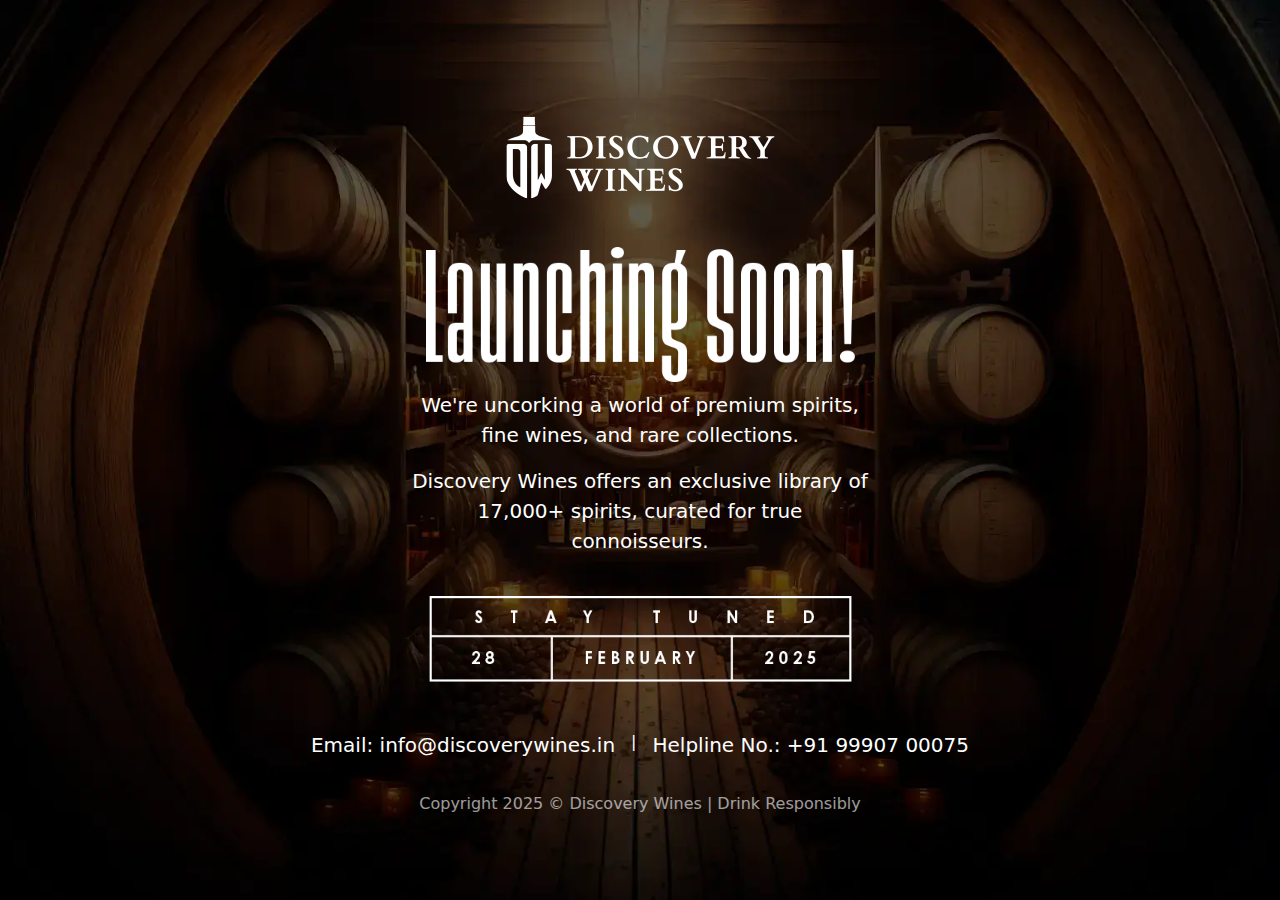
==== pages/index.html @ 6f225e6a "first commit" ====
<!DOCTYPE html>
<html lang="en">
<head>
    <meta charset="UTF-8">
    <meta name="viewport" content="width=device-width, initial-scale=1.0">
    <title>Discoverywines</title>
    <!-- bootstrap  css link  -->
    <link href="https://cdn.jsdelivr.net/npm/bootstrap@5.3.3/dist/css/bootstrap.min.css" rel="stylesheet">
    <!-- custom css link  -->
    <link rel="stylesheet" href="../css/style.css">
</head>
<body>
    
    <div class="index-page">
        <div class="index-page-main d-flex align-items-center">
        <img src="../assets/Background.webp" alt="image" class='img-fluid back-img' />
        <div class="container text-white text-center d-flex flex-column align-items-center pt-5">
            <div class="logo">
                <img src="../assets/Discovery_Wines_Logo.webp
                " class="img-fluid col-md-12 col-6" alt="logo">
            </div>
            <div class="launch-logo">
                <img src="../assets/Launching_Soon_Desktop.webp" alt="lauchlogo" class="img-fluid pt-5 col-9">
            </div>
            <p class="lead col-md-5 col-10 mt-2">We're uncorking a world of premium spirits, fine wines, and rare collections.</p>
            <p class="lead col-md-5 col-10">Discovery Wines offers an exclusive library of 17,000+ spirits, curated for true connoisseurs.</p>
            <div class="timeline-img pt-4">
                <img src="../assets/Element.webp" alt="image" class="img-fluid col-md-9 col-10">
            </div>
            <div class="d-flex flex-md-row flex-column mt-5">
            <p class="lead mb-0">Email: info@discoverywines.in </p> 
            <span class="mx-3 d-none d-md-block">|</span> 
            <p class="lead">Helpline No.: +91 99907 00075</p>
        </div>
            <p class="mt-3 copyright col-md-12 col-10">Copyright 2025 &copy; Discovery Wines | Drink Responsibly</p>

        </div>
    </div>
    </div>
    <!-- bootstrap js link  -->
    <script src="https://cdn.jsdelivr.net/npm/@popperjs/core@2.11.8/dist/umd/popper.min.js" integrity="sha384-I7E8VVD/ismYTF4hNIPjVp/Zjvgyol6VFvRkX/vR+Vc4jQkC+hVqc2pM8ODewa9r" crossorigin="anonymous"></script>
    <script src="https://cdn.jsdelivr.net/npm/bootstrap@5.3.3/dist/js/bootstrap.min.js" integrity="sha384-0pUGZvbkm6XF6gxjEnlmuGrJXVbNuzT9qBBavbLwCsOGabYfZo0T0to5eqruptLy" crossorigin="anonymous"></script>
</body>
</html>
---- css/style.css ----
*{
    padding: 0;
    margin: 0;
    box-sizing: border-box;
}
body{
    overflow-x: hidden;
}
.index-page-main{
    position: relative;
    width: 100%;
    height: 100vh;
}
.back-img{
    position: absolute;
    left: 0;
    top: 0;
    width: 100%;
    height: 100%;
    object-fit: cover;
    object-position: center;
    z-index: -1;
}
.copyright{
    opacity: .6;
}
@media screen and (width<662px) {
    .lead {
        font-size: 1rem;
        font-weight: 300;
    }
}
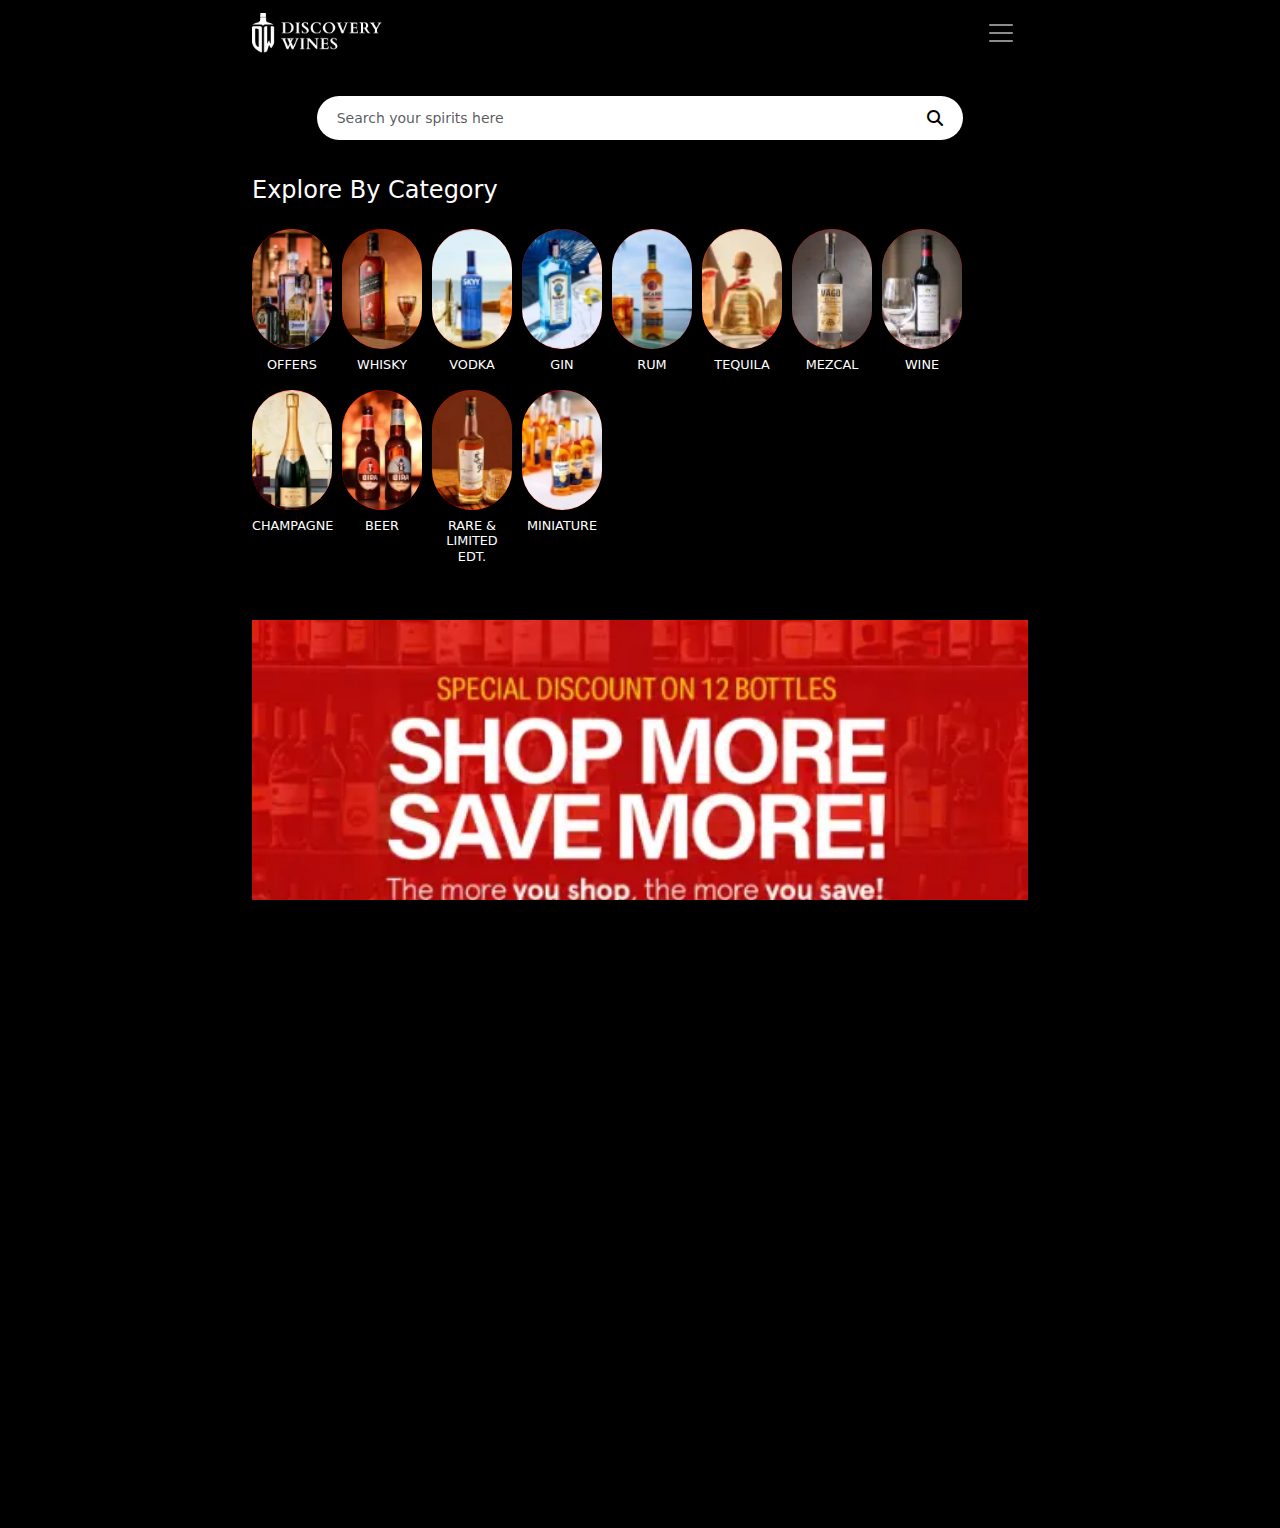
==== commit 8050a40a: "jhd" ====
--- a/pages/index.html
+++ b/pages/index.html
@@ -2,43 +2,326 @@
 <html lang="en">
 <head>
     <meta charset="UTF-8">
-    <meta name="viewport" content="width=device-width, initial-scale=1.0">
-    <title>Discoverywines</title>
-    <!-- bootstrap  css link  -->
-    <link href="https://cdn.jsdelivr.net/npm/bootstrap@5.3.3/dist/css/bootstrap.min.css" rel="stylesheet">
-    <!-- custom css link  -->
-    <link rel="stylesheet" href="../css/style.css">
+    <meta name="viewport" content="width=\, initial-scale=1.0">
+    <title>Discovery wines</title>
+     <!-- bootstrap  css link  -->
+     <link href="https://cdn.jsdelivr.net/npm/bootstrap@5.3.3/dist/css/bootstrap.min.css" rel="stylesheet">
+     <!-- custom css link  -->
+     <link rel="stylesheet" href="/css/style.css">
+      <!-- Font awedome CDN link -->
+  <link rel="stylesheet" href="https://cdnjs.cloudflare.com/ajax/libs/font-awesome/6.2.1/css/all.min.css">
 </head>
+
 <body>
+    <!-- header start  -->
+    <header>
+    <!-- bootstrap navabar start  -->
+    <nav class="navbar navbar-dark bg-black bg-dark fixed-top">
+        <div class="container">
+          <a class="navbar-brand" href="#">
+            <img src="/assets/DW_Logo.webp" alt="logo" class="img-fluid" width="130">
+          </a>
+          <button class="navbar-toggler outline-none shadow-none border-0" type="button" data-bs-toggle="offcanvas" data-bs-target="#offcanvasDarkNavbar" aria-controls="offcanvasDarkNavbar" aria-label="Toggle navigation">
+            <span class="navbar-toggler-icon"></span>
+          </button>
+          <div class="offcanvas offcanvas-end text-bg-dark bg-black" tabindex="-1" id="offcanvasDarkNavbar" aria-labelledby="offcanvasDarkNavbarLabel">
+            <div class="offcanvas-header">
+                <a class="navbar-brand" href="#">
+                    <img src="/assets/DW_Logo.webp" alt="logo" class="img-fluid" width="130">
+                  </a>
+              <button type="button" class="btn-close btn-close-white" data-bs-dismiss="offcanvas" aria-label="Close"></button>
+            </div>
+            <div class="offcanvas-body">
+                <!-- search bar start  -->
+     <div class="search-bar">
+        <div class="container text-center">
+        <form class="col-12 text-center mx-auto" role="search">
+            <div class="rounded-pill d-flex bg-white py-1 px-2  align-items-center overflow-hidden">
+                <input class="form-control shadow-none search-input border-0" type="search" placeholder="Search your spirits here" aria-label="Search">
+                <i class="btn border-0 fa-solid text-black  fa-magnifying-glass"></i>
+              </div>
+          </form>
+        </div>
+     </div>
+       <!-- search bar end  -->
+                <ul class="navbar-nav justify-content-end text-capitalize flex-grow-1 pe-3 pt-4">
+                <li class="nav-item">
+                  <a class="nav-link"  href="#">Offers</a>
+                </li>
+                <li class="nav-item">
+                  <a class="nav-link" href="#">whisky</a>
+                </li>
+                <li class="nav-item">
+                    <a class="nav-link" href="#">vodka</a>
+                  </li>
+                  <li class="nav-item">
+                    <a class="nav-link" href="#">gin</a>
+                  </li>
+                  <li class="nav-item">
+                    <a class="nav-link" href="#">rum</a>
+                  </li>
+                  <li class="nav-item">
+                    <a class="nav-link" href="#">tequila</a>
+                  </li>
+                  <li class="nav-item">
+                    <a class="nav-link" href="#">mezcal</a>
+                  </li>
+                  <li class="nav-item">
+                    <a class="nav-link" href="#">wine</a>
+                  </li>
+                  <li class="nav-item">
+                    <a class="nav-link" href="#">champagne</a>
+                  </li>
+                  <li class="nav-item">
+                    <a class="nav-link" href="#">beer</a>
+                  </li>
+                  <li class="nav-item">
+                    <a class="nav-link" href="#">rare & limited edt</a>
+                  </li>
+                  <li class="nav-item">
+                    <a class="nav-link" href="#">miniature</a>
+                  </li>
+              </ul>
+            </div>
+          </div>
+        </div>
+      </nav>
+    <!-- bootstrap navabar end  -->
+    </header>
+    <!-- header end  -->
+
+    <!-- page-content start   -->
+         <!-- page-content start   -->   
+         <div class="page-content pt-5">
+     <!-- search bar start  -->
+     <div class="search-bar-fixed">
+        <div class="container text-center ">
+            <div class="col-10 mx-auto position-relative">
+        <form class=" text-center mx-auto" role="search">
+            <div class="rounded-pill d-flex bg-white py-1 px-2  align-items-center overflow-hidden">
+                <input class="form-control shadow-none search-input border-0" oninput="showList()"  onkeyup="myFunction();" id="search" type="search" placeholder="Search your spirits here" aria-label="Search">
+                <i class="btn border-0 fa-solid text-black  fa-magnifying-glass"></i>
+              </div>
+          </form>
+          <div class="list_search_drop">
+                    <ul id="product_list">
+                        
+                       
+                    </ul>
+                </div>
+                <div class="clearfix"></div>
+            </div>
+        </div>
+     </div>
+     <!--  -->
     
-    <div class="index-page">
-        <div class="index-page-main d-flex align-items-center">
-        <img src="../assets/Background.webp" alt="image" class='img-fluid back-img' />
-        <div class="container text-white text-center d-flex flex-column align-items-center pt-5">
-            <div class="logo">
-                <img src="../assets/Discovery_Wines_Logo.webp
-                " class="img-fluid col-md-12 col-6" alt="logo">
-            </div>
-            <div class="launch-logo">
-                <img src="../assets/Launching_Soon_Desktop.webp" alt="lauchlogo" class="img-fluid pt-5 col-9">
-            </div>
-            <p class="lead col-md-5 col-10 mt-2">We're uncorking a world of premium spirits, fine wines, and rare collections.</p>
-            <p class="lead col-md-5 col-10">Discovery Wines offers an exclusive library of 17,000+ spirits, curated for true connoisseurs.</p>
-            <div class="timeline-img pt-4">
-                <img src="../assets/Element.webp" alt="image" class="img-fluid col-md-9 col-10">
-            </div>
-            <div class="d-flex flex-md-row flex-column mt-5">
-            <p class="lead mb-0">Email: info@discoverywines.in </p> 
-            <span class="mx-3 d-none d-md-block">|</span> 
-            <p class="lead">Helpline No.: +91 99907 00075</p>
-        </div>
-            <p class="mt-3 copyright col-md-12 col-10">Copyright 2025 &copy; Discovery Wines | Drink Responsibly</p>
-
-        </div>
+    <!-- search bar end  -->
+    <!-- category start here  -->
+     <div class="category">
+        <div class="container text-white">
+            <h4>Explore By Category</h4>
+            <div class="all-cate justify-content-between justify-content-md-start pt-3">
+            <div class="grid-cols">
+                <a href="/pages/category.html">
+                <div class="text-uppercase text-center">
+                    <div class="cat-image">
+                    <img src="/assets/Offers.webp" alt="image" class="img-fluid">
+                 </div>
+                    <h6 class="mt-2 category-title">offers</h6>
+                </div>
+            </a>
+            </div>
+            <div class="grid-cols">
+            <a href="#">
+                <div class="text-uppercase text-center">
+                    <div class="cat-image">
+                    <img src="/assets/Whisky.webp" alt="image" class="img-fluid">
+                </div>
+                    <h6 class="mt-2 category-title">whisky</h6>
+                </div>
+            </a>
+            </div>
+            <div class="grid-cols">
+            <a href="#">
+                <div class="text-uppercase text-center">
+                    <div class="cat-image">
+                    <img src="/assets/Vodka.webp" alt="image" class="img-fluid">
+                </div>
+                    <h6 class="mt-2 category-title">vodka</h6>
+                </div>
+            </a>
+            </div>
+            <div class="grid-cols">
+            <a href="#">
+                <div class="text-uppercase text-center">
+                    <div class="cat-image">
+                    <img src="/assets/Gin.webp" alt="image" class="img-fluid">
+                </div>
+                    <h6 class="mt-2 category-title">gin</h6>
+                </div>
+            </a>
+            </div>
+            <div class="grid-cols">
+            <a href="#">
+                <div class="text-uppercase text-center">
+                    <div class="cat-image">
+                    <img src="/assets/Rum.webp" alt="image" class="img-fluid">
+                </div>
+                    <h6 class="mt-2 category-title">rum</h6>
+                </div>
+            </a>
+            </div>
+            <div class="grid-cols">
+            <a href="#">
+                <div class="text-uppercase text-center">
+                    <div class="cat-image">
+                    <img src="/assets/Tequila.webp" alt="image" class="img-fluid">
+                </div>
+                    <h6 class="mt-2 category-title">tequila</h6>
+                </div>
+            </a>
+            </div>
+            <div class="grid-cols">
+            <a href="#">
+                <div class="text-uppercase text-center">
+                    <div class="cat-image">
+                    <img src="/assets/Mezcal.webp" alt="image" class="img-fluid">
+                </div>
+                    <h6 class="mt-2 category-title">mezcal</h6>
+                </div>
+            </a>
+            </div>
+            <div class="grid-cols">
+            <a href="#">
+                <div class="text-uppercase text-center">
+                    <div class="cat-image">
+                    <img src="/assets/Wine.webp" alt="image" class="img-fluid">
+                </div>
+                    <h6 class="mt-2 category-title">wine</h6>
+                </div>
+            </a>
+            </div>
+            <div class="grid-cols">
+            <a href="#">
+                <div class="text-uppercase text-center">
+                    <div class="cat-image">
+                    <img src="/assets/Champange.webp" alt="image" class="img-fluid">
+                </div>
+                    <h6 class="mt-2 category-title">champagne</h6>
+                </div>
+            </a>
+            </div>
+            <div class="grid-cols">
+            <a href="#">
+                <div class="text-uppercase text-center">
+                    <div class="cat-image">
+                    <img src="/assets/Beer.webp" alt="image" class="img-fluid">
+                </div>
+                    <h6 class="mt-2 category-title">beer</h6>
+                </div>
+            </a>
+            </div>
+            <div class="grid-cols">
+            <a href="#">
+                <div class="text-uppercase text-center">
+                    <div class="cat-image">
+                    <img src="/assets/Rare_Limited.webp" alt="image" class="img-fluid">
+                </div>
+                    <h6 class="mt-2 category-title">rare & limited edt.</h6>
+                </div>
+            </a>
+            </div>
+            <div class="grid-cols">
+            <a href="#">
+                <div class="text-uppercase text-center">
+                    <div class="cat-image">
+                    <img src="/assets/Miniature.webp" alt="image" class="img-fluid">
+                </div>
+                    <h6 class="mt-2 category-title">miniature</h6>
+                </div>
+            </a>
+            </div>
+            
+            
+            </div>   
+            </div>
+        </div>
+    <!-- category start here  -->
+      <!-- single banner start  -->
+      <div class="single-banner-section pt-5 bg-black">
+        <div class="container">
+        <img src="/assets/MaskGroup53.webp" alt="image" class="img-fluid w-100">
+      </div>
     </div>
-    </div>
-    <!-- bootstrap js link  -->
-    <script src="https://cdn.jsdelivr.net/npm/@popperjs/core@2.11.8/dist/umd/popper.min.js" integrity="sha384-I7E8VVD/ismYTF4hNIPjVp/Zjvgyol6VFvRkX/vR+Vc4jQkC+hVqc2pM8ODewa9r" crossorigin="anonymous"></script>
-    <script src="https://cdn.jsdelivr.net/npm/bootstrap@5.3.3/dist/js/bootstrap.min.js" integrity="sha384-0pUGZvbkm6XF6gxjEnlmuGrJXVbNuzT9qBBavbLwCsOGabYfZo0T0to5eqruptLy" crossorigin="anonymous"></script>
+     <!-- single banner start  -->
+      <!-- banner start  -->
+       <div class="banner-section pt-4 text-white bg-black">
+          <div class="container">
+       <div class="row gx-3">
+          <div class="col-6">
+              <div class="banner-img">
+              <img src="/assets/Group655.webp" alt="image" class="img-fluid w-100">
+              <div class="banner-text">
+                  <h5 class="text-uppercase">Explore our stores</h5>
+              </div>
+          </div>
+          </div>
+          <div class="col-6">
+              <div class="banner-img">
+              <img src="/assets/Group656.webp" alt="image" class="img-fluid w-100">
+              <div class="banner-text">
+                  <h5 class="text-uppercase">for bulk order and deals</h5>
+              </div>
+              </div>
+          </div>
+       </div>
+      </div>
+      </div>
+      <!-- banner end  -->
+         </div>
+    <!-- page-content start   -->
+     <!-- footer start  -->
+     <footer class="pt-5 pb-3">
+        <div class="container text-white text-center">
+            <h3 class="text-uppercase">Follow us</h3>
+            <div class="footer-links pt-3">
+               <a href="#"><img src="/assets/FB_Logo.webp" alt="facebook-logo" class="img-fluid"></a> 
+               <a href="#"><img src="/assets/Indta_Logo.webp" alt="facebook-logo" class="img-fluid mx-3"></a>
+                <a href="#"><img src="/assets/Whatsapp_Logo.webp" alt="facebook-logo" class="img-fluid"></a>
+            </div>
+
+            <div class="footer-end pt-4">
+                <p class="mb-0">Drink Responsibly | Consumption of liquor is injurious to health</p>
+                <p class="mb-0">Please do not share with anyone under the legal purchase age for alcohol.</p>
+                <p>COPYRIGHT &copy; 2025 DISCOVERY WINES</p>
+            </div>
+        </div>
+     </footer>
+    
+        <!-- bootstrap js link  -->
+        <script src="https://cdn.jsdelivr.net/npm/@popperjs/core@2.11.8/dist/umd/popper.min.js" integrity="sha384-I7E8VVD/ismYTF4hNIPjVp/Zjvgyol6VFvRkX/vR+Vc4jQkC+hVqc2pM8ODewa9r" crossorigin="anonymous"></script>
+        <script src="https://cdn.jsdelivr.net/npm/bootstrap@5.3.3/dist/js/bootstrap.min.js" integrity="sha384-0pUGZvbkm6XF6gxjEnlmuGrJXVbNuzT9qBBavbLwCsOGabYfZo0T0to5eqruptLy" crossorigin="anonymous"></script>
+        <script src="https://ajax.googleapis.com/ajax/libs/jquery/3.7.1/jquery.min.js"></script>
+       <script>
+            function showList(){
+              let showDrop=  document.querySelector(".list_search_drop");
+              const searchBar= document.getElementById('search');
+              const searchValue=searchBar.value;
+              if (searchValue.length > 0) {
+                showDrop.classList.add("showdrop")
+              }else{
+                // showDrop.style.visibility = 'none';
+                showDrop.classList.remove("showdrop")
+
+              }
+            }
+
+            function myFunction(){
+               var inputValue= $('#search').val();
+               var html = '';
+               var html = '<li><a href="/product-detail/gleaming-vine-leaf-earrings" class="py-0 border-bottom d-flex align-items-center"><img src="/assets/Beer.webp" alt="img" width="50px"><p class="mb-0">Gleaming Vine Leaf Earrings</p></a></li><li><a href="/product-detail/gleaming-vine-leaf-earrings" class="py-0 border-bottom d-flex align-items-center"><img src="/storage/photos/1/ER1007.webp" alt="img" width="50px"><p>Gleaming Vine Leaf Earrings</p></a></li><li><a href="/product-detail/gleaming-vine-leaf-earrings" class="py-0 border-bottom d-flex align-items-center"><img src="/assets/Beer.webp" alt="img" width="50px"><p class="mb-0">Gleaming Vine Leaf Earrings</p></a></li><li><a href="/product-detail/gleaming-vine-leaf-earrings" class="py-0 border-bottom d-flex align-items-center"><img src="/storage/photos/1/ER1007.webp" alt="img" width="50px"><p>Gleaming Vine Leaf Earrings</p></a></li><li><a href="/product-detail/gleaming-vine-leaf-earrings" class="py-0 border-bottom d-flex align-items-center"><img src="/assets/Beer.webp" alt="img" width="50px"><p class="mb-0">Gleaming Vine Leaf Earrings</p></a></li><li><a href="/product-detail/gleaming-vine-leaf-earrings" class="py-0 border-bottom d-flex align-items-center"><img src="/storage/photos/1/ER1007.webp" alt="img" width="50px"><p>Gleaming Vine Leaf Earrings</p></a></li><li><a href="/product-detail/gleaming-vine-leaf-earrings" class="py-0 border-bottom d-flex align-items-center"><img src="/assets/Beer.webp" alt="img" width="50px"><p class="mb-0">Gleaming Vine Leaf Earrings</p></a></li><li><a href="/product-detail/gleaming-vine-leaf-earrings" class="py-0 border-bottom d-flex align-items-center"><img src="/storage/photos/1/ER1007.webp" alt="img" width="50px"><p>Gleaming Vine Leaf Earrings</p></a></li><li><a href="/product-detail/gleaming-vine-leaf-earrings" class="py-0 border-bottom d-flex align-items-center"><img src="/assets/Beer.webp" alt="img" width="50px"><p class="mb-0">Gleaming Vine Leaf Earrings</p></a></li><li><a href="/product-detail/gleaming-vine-leaf-earrings" class="py-0 border-bottom d-flex align-items-center"><img src="/storage/photos/1/ER1007.webp" alt="img" width="50px"><p>Gleaming Vine Leaf Earrings</p></a></li><li><a href="/product-detail/gleaming-vine-leaf-earrings" class="py-0 border-bottom d-flex align-items-center"><img src="/assets/Beer.webp" alt="img" width="50px"><p class="mb-0">Gleaming Vine Leaf Earrings</p></a></li><li><a href="/product-detail/gleaming-vine-leaf-earrings" class="py-0 border-bottom d-flex align-items-center"><img src="/storage/photos/1/ER1007.webp" alt="img" width="50px"><p>Gleaming Vine Leaf Earrings</p></a></li>';
+                $('#product_list').html(html);
+            }
+        </script>
 </body>
 </html>--- a/css/style.css
+++ b/css/style.css
@@ -3,30 +3,284 @@
     margin: 0;
     box-sizing: border-box;
 }
-body{
+html,body{
+    height: 100%;
+    width: 100%;
     overflow-x: hidden;
+    background: black;
+    z-index: -1;
+    position: relative;
+}
+a{
+    text-decoration: none;
+    color: black;
 }
 .index-page-main{
     position: relative;
     width: 100%;
-    height: 100vh;
-}
-.back-img{
-    position: absolute;
-    left: 0;
-    top: 0;
-    width: 100%;
-    height: 100%;
-    object-fit: cover;
-    object-position: center;
-    z-index: -1;
+    height: 100dvh;
+}
+
+.category-title{
+    color: white;
 }
 .copyright{
     opacity: .6;
 }
-@media screen and (width<662px) {
+/* .home-page styling */
+.home-page{
+    background:black ;
+    overflow-x: hidden;
+}
+.search-bar-fixed{
+    position: fixed;
+    width: 100%;
+    padding: 3rem 0 1rem;
+    background-color: black;
+    z-index: 2;
+}
+.search-input::placeholder{
+   font-size: 14px;
+}
+.category{
+    padding-top: 8rem;
+}
+/* .all-cate{
+    display: grid;
+   grid-template-columns: repeat(auto-fit, 5rem );
+   justify-content: center;
+   grid-template-columns: repeat(auto-fit, minmax(5rem,1fr));
+   grid-template-columns: repeat(6, 4rem);
+   overflow: scroll;
+   gap: 1rem;
+} */
+ .all-cate .grid-cols{
+    width: 5rem;
+ }
+ .all-cate{ 
+    display: flex;
+    flex-wrap: wrap;
+    gap: 10px;
+    /* justify-content: center; */
+ }
+.cat-image {
+    width: 80px;
+    height: 120px;
+    background: red;
+    border-radius: 50px;
+    overflow: hidden;
+    margin: auto;
+}
+.cat-image img {
+    max-width: 100%;
+    width: 100%;
+    height: 100%;
+    object-fit: cover;
+    object-position: center;
+}
+.all-cate::-webkit-scrollbar {
+    width: 0;
+    height: 0;
+}
+.category-title{
+    font-size: .8rem;
+    font-weight: 300;
+}
+.banner-img{
+    position: relative;
+}
+.banner-text{
+    position: absolute;
+    top: 0;
+    left: 0;
+    width: 100%;
+    height: 100%;
+    display: flex;
+    justify-content: center;
+    align-items: center;
+    text-align: center;
+}
+.footer-end p{
+    font-size: .7rem;
+    opacity: .7;
+}
+/* category page styling */
+.category-head{
+    position: fixed;
+    width: 100%;
+    padding: 3rem 0 1rem;
+    background-color: black;
+    z-index: 2;
+}
+.cate-product{
+    padding-top: 8rem;
+}
+.cateproduct-image{
+    height: 200px;
+    overflow: hidden;
+}
+.cateproduct-image img{
+    height: inherit;
+    object-fit: cover;
+
+}
+.product-content .product-catename{
+    font-size: .6rem !important;
+}
+.product-content .product-title{
+    font-size: .8rem !important;
+    overflow: hidden;
+    display: -webkit-box;
+    -webkit-line-clamp: 2;
+            line-clamp: 2; 
+    -webkit-box-orient: vertical;
+}
+.product-number{
+    font-size: 1rem;
+}
+/* discription page styling { */
+.product-discrip{
+    padding-top: 5rem;
+}
+.disp-product-detail{
+    position: relative;
+}
+.discrip-img{
+    position: fixed;
+    width: 130px;
+    height: 250px;
+    right: 28%;
+    overflow: hidden;
+    z-index: -1;
+}
+.discrip-img img{
+    width: 100%;
+    height: 100%;
+    object-fit: cover;
+    object-position: center;
+}
+.after-border::after{
+    background: white;
+    content: "";
+    display: inline-block;
+    height: 1px;
+    width: 5rem;
+    margin-left: 15px;
+    position: relative;
+    top: -6px;
+
+}
+dl.product-inform dt, dd{
+display: inline;
+float: left;
+}
+dt{
+clear: left;
+width: 100px;
+font-weight: bold
+}
+.realted-product{
+    display: flex;
+    flex-wrap: wrap;
+    gap: 10px;
+}
+.rel-image {
+    width: 80px;
+    height: 130px;
+    background: #2c2c2c;
+    border-radius: 50px;
+    overflow: hidden;
+    margin: auto;
+}
+.rel-image img {
+    max-width: 100%;
+    width: 100%;
+    height: 100%;
+    padding-top: 20px;
+    object-fit: cover;
+    object-position: center;
+}
+
+
+
+
+@media (min-width: 992px) {
+    .container, .container-lg, .container-md, .container-sm, .container-xl, .container-xxl {
+        max-width: 800px !important;
+    }
+}
+@media (width <1025px) {
+    .discrip-img{
+        position: fixed; 
+        right:20%;
+        z-index: -1;
+    }
+}
+@media (width <576px) {
+    .discrip-img{
+        position: fixed; 
+        right:0% !important;
+        z-index: -1;
+    }
+}
+@media (width <768px) {
+    .discrip-img{
+        position: fixed; 
+        right:10%;
+        z-index: -1;
+    }
+}
+
+@media screen and (max-width: 667px) {
+    html,body{
+      height: 100%;
+      width: 100%;
+      overflow-x: hidden;
+    }
     .lead {
         font-size: 1rem;
         font-weight: 300;
     }
 }
+
+/* search form css */
+.list_search_drop {
+    background: #fff;
+    opacity: 0;
+    max-height: 350px;
+    z-index: 9 !important;
+    position: absolute;
+    border-radius: 0px ;
+    margin-top: 10px;
+    width: 100%;
+    box-shadow: 0px 0px 10px rgba(0, 0, 0, 0.3);
+    transition: ease .5s;
+}
+.showdrop{
+    opacity: 1;
+}
+ul#product_list {
+    max-height: 300px;
+    overflow-y: scroll;
+}
+ul#product_list li{
+    list-style: none;   
+}
+ .search-form {
+    /* position: relative; */
+    left: 0px;
+    z-index: 1;
+    /* width: 100%; */
+    opacity: 1;
+    visibility: visible;
+    -webkit-transition: all 0.5sease;
+    /* -moz-transition: all 0.5s ease; */
+    transition: all 0.5sease;
+    top: 7px;
+    /* padding: 7px; */
+    border-radius: 5px;
+    transform: scaleY(1);
+    /* box-shadow: 0px 4px 7px #0000003b; */
+    padding: 0;
+    border-radius: 50px;
+}
